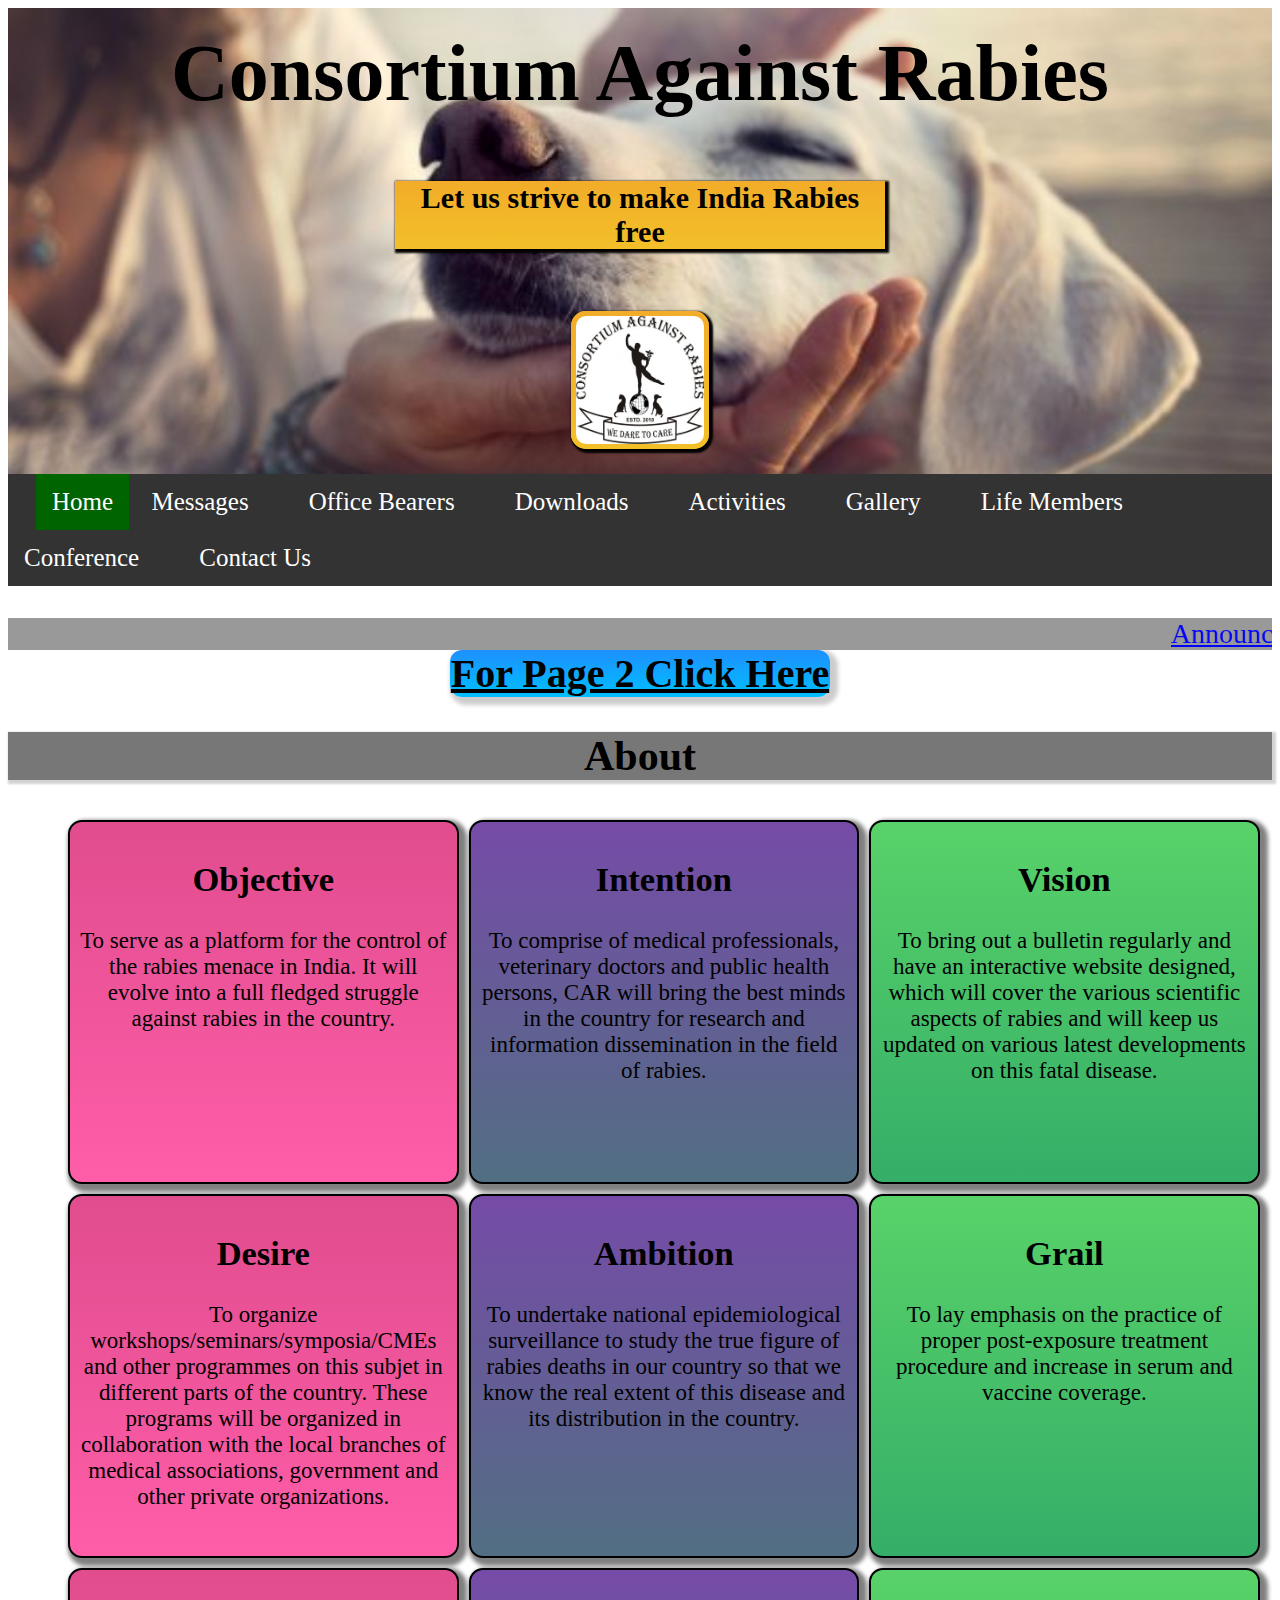
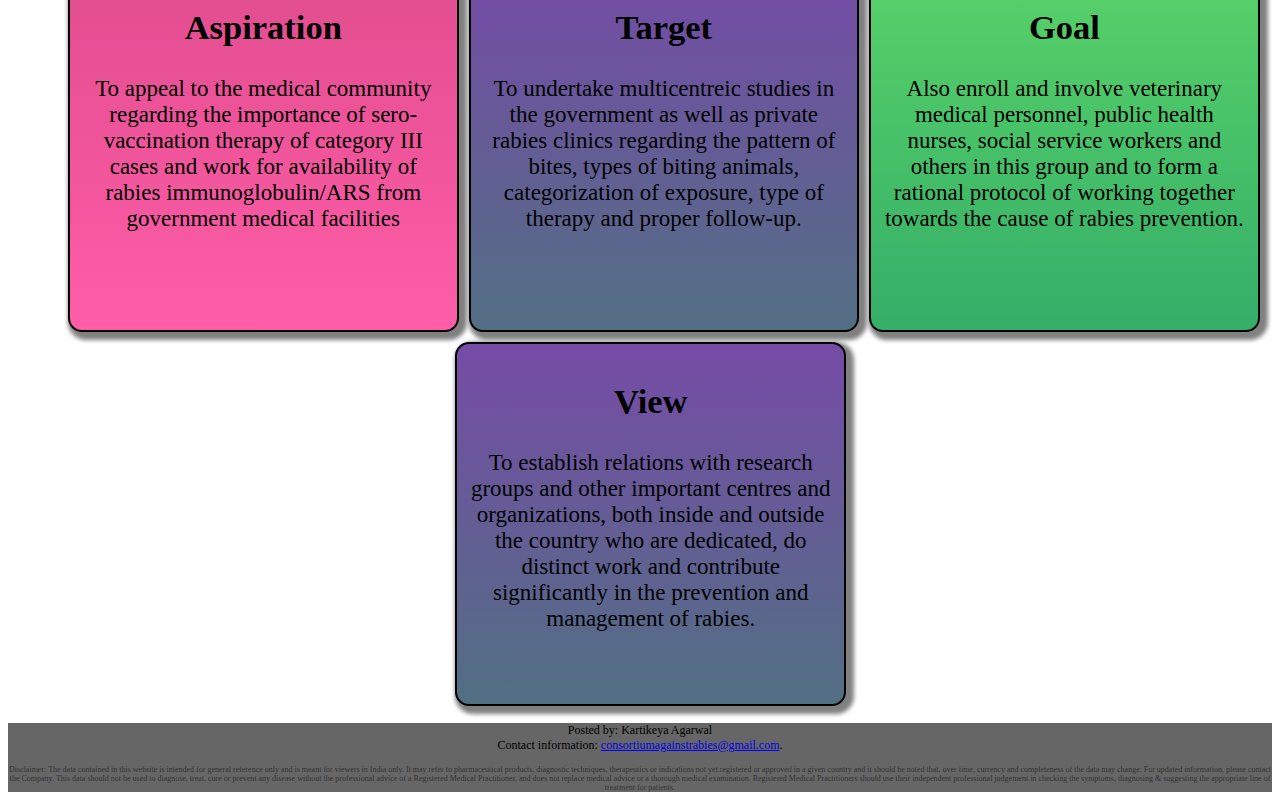
==== index.html @ d90f4df4 "College Project 1.0" ====
<!DOCTYPE html PUBLIC "-//W3C//DTD XHTML 1.0 Transitional//EN" "http://www.w3.org/TR/xhtml1/DTD/xhtml1-transitional.dtd">
<html>
    
    
    
<head>
<meta charset="utf-8" name="viewport" content="width=device-width, initial-scale=0.3">
    <link rel="shortcut icon" href="Logo.jpg">
<style>
body {
  font-size: 28px;
}

    
    
.navbar {
    overflow: hidden;
    background-color: #333;
    list-style-type: none;
    overflow: hidden;
    top: 0;
    z-index: 9999;
}

.navbar a {
    margin-left: 28px;
  float: left;
  font-size: 25px;
  color: white;
  text-align: center;
  padding: 14px 16px;
  text-decoration: none;
}

.dropdown {
  float: left;
  overflow: hidden;
}

.dropdown .dropbtn {
  font-size: 25px;  
  border: none;
  outline: none;
  color: white;
  padding: 14px 16px;
  background-color: inherit;
  font-family: inherit;
  margin: 0;
}

.navbar a:hover, .dropdown:hover .dropbtn {
  background-color: #000;
}

.dropdown-content {
  display: none;
  position: absolute;
  background-color: #333;
  min-width: 160px;
  box-shadow: 0px 8px 16px 0px rgba(0,0,0,0.2);
  z-index: 1;
}

.dropdown-content a {
  float: none;
    color:black;
    background-color: #333;
  color: white;
  padding: 12px 16px;
  text-decoration: none;
  display: block;
  text-align: left;
}

.dropdown-content a:hover {
  background-color: #555;
}

.dropdown:hover .dropdown-content {
  display: block;
}

.column {   
    margin: 5px;
    background-color: #B0E0E6; /* For browsers that do not support gradients */
    background-image: linear-gradient(rgba(51,204,51,0.7), rgba(0,153,51,0.7)); /* Standard syntax (must be last) */
    color:black;
    font-size: 23px;
    text-align: center;
    border: solid 2px;
    border-color: black;
    border-radius: 14px;
    float: left;
    width: 29%;
    box-shadow: 4px 4px 4px 4px gray;
    height:340px;
    padding: 10px;
    transition: transform .4s;
}
.column:hover{
        transform: scale(1.15);
}
.column2 {   
    margin: 5px;
    background-color: #9afd4f; /* For browsers that do not support gradients */
    background-image: linear-gradient(rgba(102,0,204,0.7),rgba(51,51,153,0.7)); /* Standard syntax (must be last) */
    color:black;
    font-size: 23px;
    text-align: center;
    border: solid 2px;
    border-color: black;
    border-radius: 14px;
    float: left;
    width: 29%;
    box-shadow: 4px 4px 4px 4px gray;
    height:340px;
    padding: 10px;
    transition: transform .4s;
}
.column2:hover{
        transform: scale(1.15);
}
.column1 {   
    margin: 5px;
    margin-left:60px;
    background-color: pink; /* For browsers that do not support gradients */
    background-image: linear-gradient(rgba(204,0,102,0.6), rgba(255,51,153,0.7)); /* Standard syntax (must be last) */
    color:black;
    text-align: center;
    font-size: 23px;
    border: solid 2px;
    border-color: black;
    border-radius: 14px;
    float: left;
    width: 29%;
    height:340px;
    box-shadow: 4px 4px 4px 4px gray;
    padding: 10px;
    transition: transform .4s;
}
    .column1:hover{
        transform: scale(1.15);
    }
    .column3 {   
    margin: 5px;
    margin-left:60px;
        background-color: #9afd4f;
    background-image: linear-gradient(rgba(102,0,204,0.7),rgba(51,51,153,0.7)); 
    color:black;
    text-align: center;
    font-size: 23px;
    border: solid 2px;
    border-color: black;
    border-radius: 14px;
    float:left;
    margin-left:35.4%;
    width: 29%;
    height:340px;
    box-shadow: 4px 4px 4px 4px gray;
    padding: 10px;
    transition: transform .4s;
}
.column3:hover{
        transform: scale(1.15);
    }
    
    

    
    
    
    
@media screen and (max-width:600px) {
  .column1 {
    width: 100%;
  }
}
/* Clear floats after the columns */
.row:after {
  content: "";
  display: table;
  clear: both;
}

/* Responsive layout - makes the three columns stack on top of each other instead of next to each other */
@media screen and (max-width:600px) {
  .column {
    width: 100%;
  }
}
</style>
    <link href="consortium%20website.css" rel="stylesheet">
    <title>Consortium Against Rabies</title>
</head>
    
    
    
    
    
<body>
<div class="header">
    <div class="head">
        <a class="heading" href="index.html">Consortium Against Rabies</a>
</div>
    <br>
    <p class="moto">Let us strive to make India Rabies free</p>
    <br>
    <img class="Logo" src="Logo.jpg" width="128" height="128">
</div>

<div class="navbar" >
    <a class="active" href="index.html">Home</a>
        
        
    <div class="dropdown">
    <button class="dropbtn">Messages 
      <i class="fa fa-caret-down"></i>
    </button>
    <div class="dropdown-content">
        <a href="#">Patron's Message</a>
      <a href="#">President's Message</a>
      <a href="#">Vice President's Message</a>
        <a href="#">Hony Secretory General's Message</a>
      <a href="#">Secretary's Message</a>
    </div>
  </div>
        
        
        <a href="#">Office Bearers</a>
        <a href="#">Downloads</a>
        <a href="#">Activities</a>
        <a href="#">Gallery</a>
        <a href="#">Life Members</a>
    
        <div class="dropdown">
            <button class="dropbtn">Conference
                <i class="fa fa-caret-down"></i>
            </button>
            <div class="dropdown-content">
                <a href="#">CARCON 2020</a>
            <a href="#">CARCON 2019</a>
            <a href="#">CARCON 2018</a>
            <a href="#">CARCON 2017</a>
            <a href="#">CARCON 2014</a>
            </div>
        </div>
    
        <a href="#">Contact Us</a>  
</div>
    <br>
<marquee bgcolor="#999" loop="-1"

scrollamount="12" width="100%"
         onmouseover="this.stop();"
        onmouseout="this.start();"> 
<a href="#" style="color: blue">Announcement of CARCON-2020 </a>&nbsp;&nbsp;&nbsp;&nbsp;&nbsp;<a href="#" style="color: blue"> Updated Guidelines for Animal Bite Management 2020</a>
    </marquee>
        <div class="RAY">
            <a href="RabiesAndYou.html" style="color:black">For Page 2 Click Here</a></div>
<div>
    <h2 class="abtus"><center>About</center></h2>
    </div>

<div class="row">
  <div class="column1">
    <h2>Objective</h2>
    <p>To serve as a platform for the control of the rabies menace in India. It will evolve into a full fledged struggle against rabies in the country.</p>
  </div>
  
  <div class="column2">
    <h2>Intention</h2>
    <p>To comprise of medical professionals, veterinary doctors and public health persons, CAR will bring the best minds in the country for research and information dissemination in the field of rabies.</p>
  </div>
  
  <div class="column">
    <h2>Vision</h2>
    <p>To bring out a bulletin regularly and have an interactive website designed, which will cover the various scientific aspects of rabies and will keep us updated on various latest developments on this fatal disease.</p>
  </div>
    <br>
  <div class="column1">
    <h2>Desire</h2>
    <p>To organize workshops/seminars/symposia/CMEs and other programmes on this subjet in different parts of the country. These programs will be organized in collaboration with the local branches of medical associations, government and other private organizations.</p>
    </div> 
  <div class="column2">
    <h2>Ambition</h2>
    <p>To undertake national epidemiological surveillance to study the true figure of rabies deaths in our country so that we know the real extent of this disease and its distribution in the country.
</p>
    </div>   
  <div class="column">
    <h2>Grail</h2>
    <p>To lay emphasis on the practice of proper post-exposure treatment procedure and increase in serum and vaccine coverage.</p>
    </div>
<div class="column1">
    <h2>Aspiration</h2>
    <p>To appeal to the medical community regarding the importance of sero-vaccination therapy of category III cases and work for availability of rabies immunoglobulin/ARS from government medical facilities</p>
    </div> 
  <div class="column2">
    <h2>Target</h2>
    <p> To undertake multicentreic studies in the government as well as private rabies clinics regarding the pattern of bites, types of biting animals, categorization of exposure, type of therapy and proper follow-up.
</p>
    </div>   
  <div class="column">
    <h2>Goal</h2>
    <p>Also enroll and involve veterinary medical personnel, public health nurses, social service workers and others in this group and to form a rational protocol of working together towards the cause of rabies prevention.</p>
    </div>
<div class="column3">
    <h2>View</h2>
    <p>To establish relations with research groups and other important centres and organizations, both inside and outside the country who are dedicated, do distinct work and contribute significantly in the prevention and management of rabies. </p>
    </div>
    
</div>
<footer class="footer">
  <p>Posted by: Kartikeya Agarwal<br>
  Contact information: <a href="mailto:consortiumagainstrabies@gmail.com">consortiumagainstrabies@gmail.com</a>.</p>
    <p class="disclamer">Disclaimer: The data contained in this website is intended for general reference only and is meant for viewers in India only. It may refer to pharmaceutical products, diagnostic techniques, therapeutics or indications not yet registered or approved in a given country and it should be noted that, over time, currency and completeness of the data may change. For updated information, please contact the Company. This data should not be used to diagnose, treat, cure or prevent any disease without the professional advice of a Registered Medical Practitioner, and does not replace medical advice or a thorough medical examination. Registered Medical Practitioners should use their independent professional judgement in checking the symptoms, diagnosing & suggesting the appropriate line of treatment for patients.</p>
</footer>
</body>
</html>
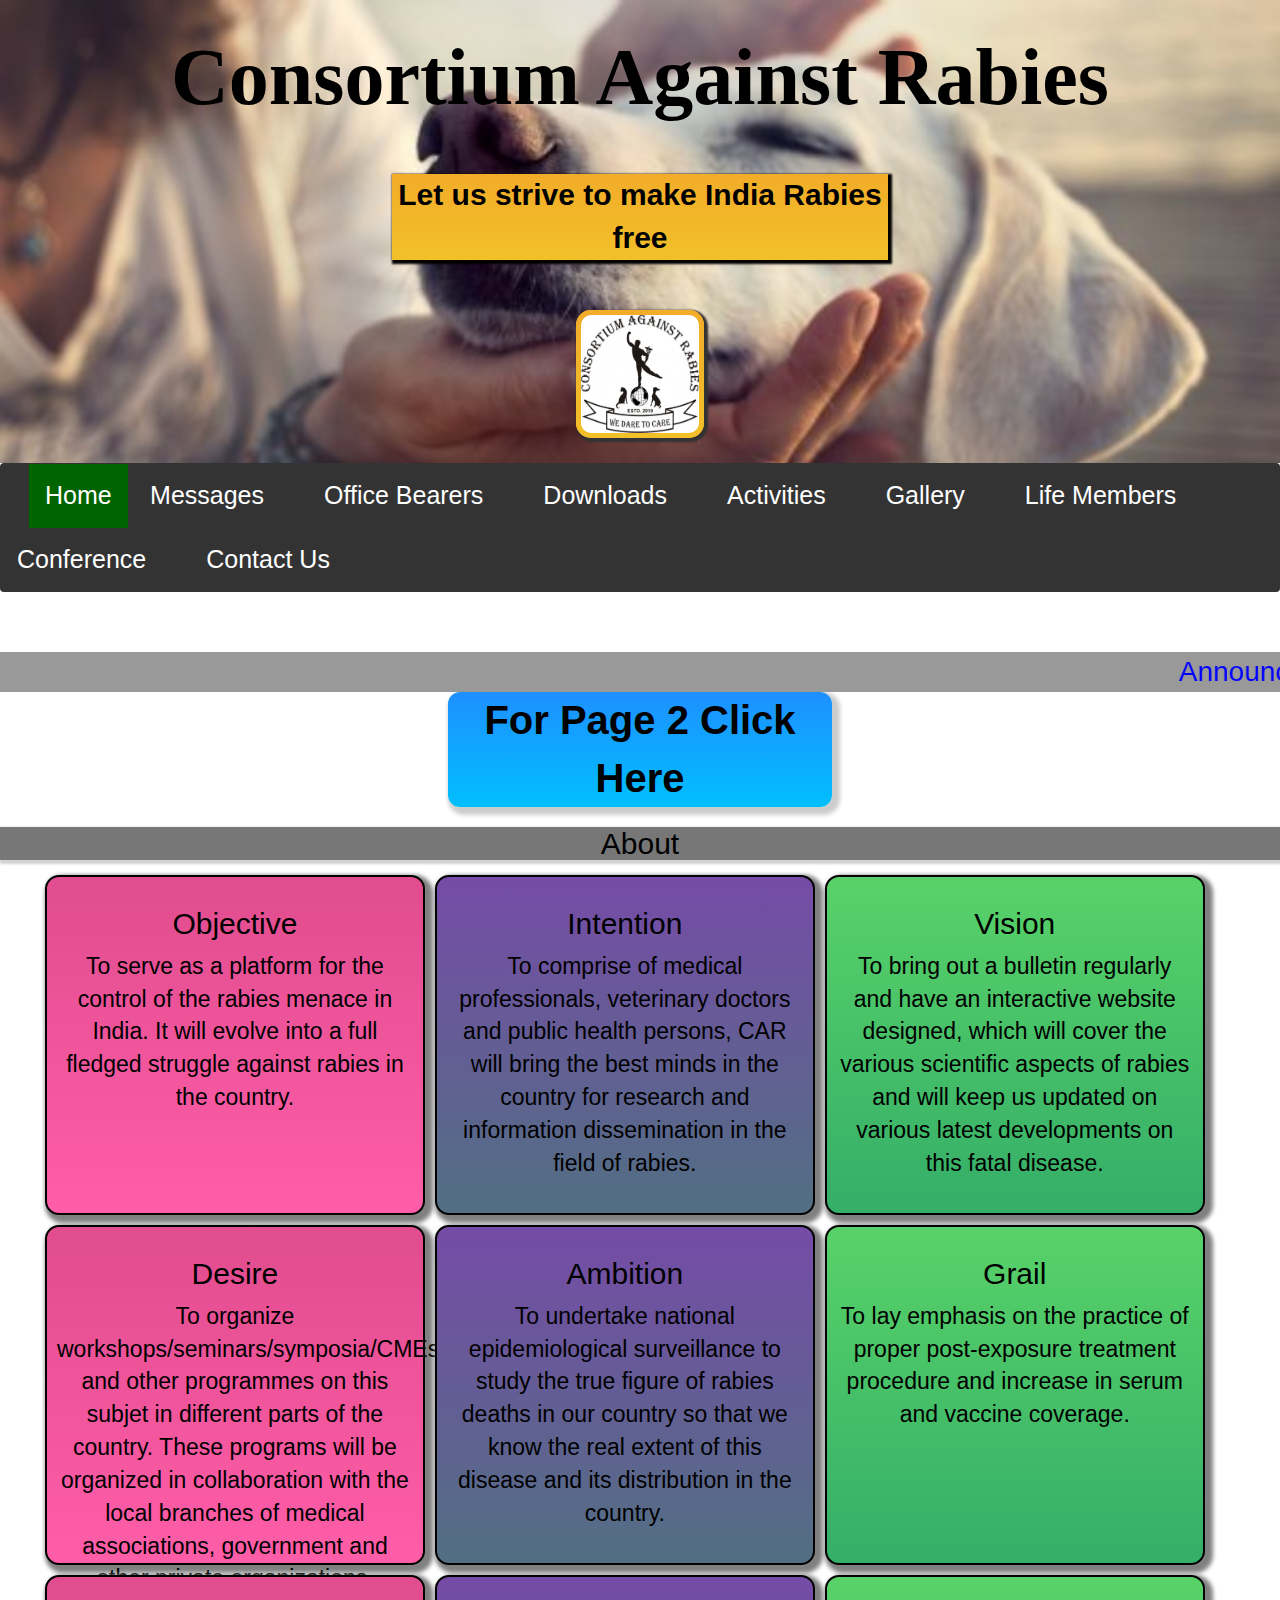
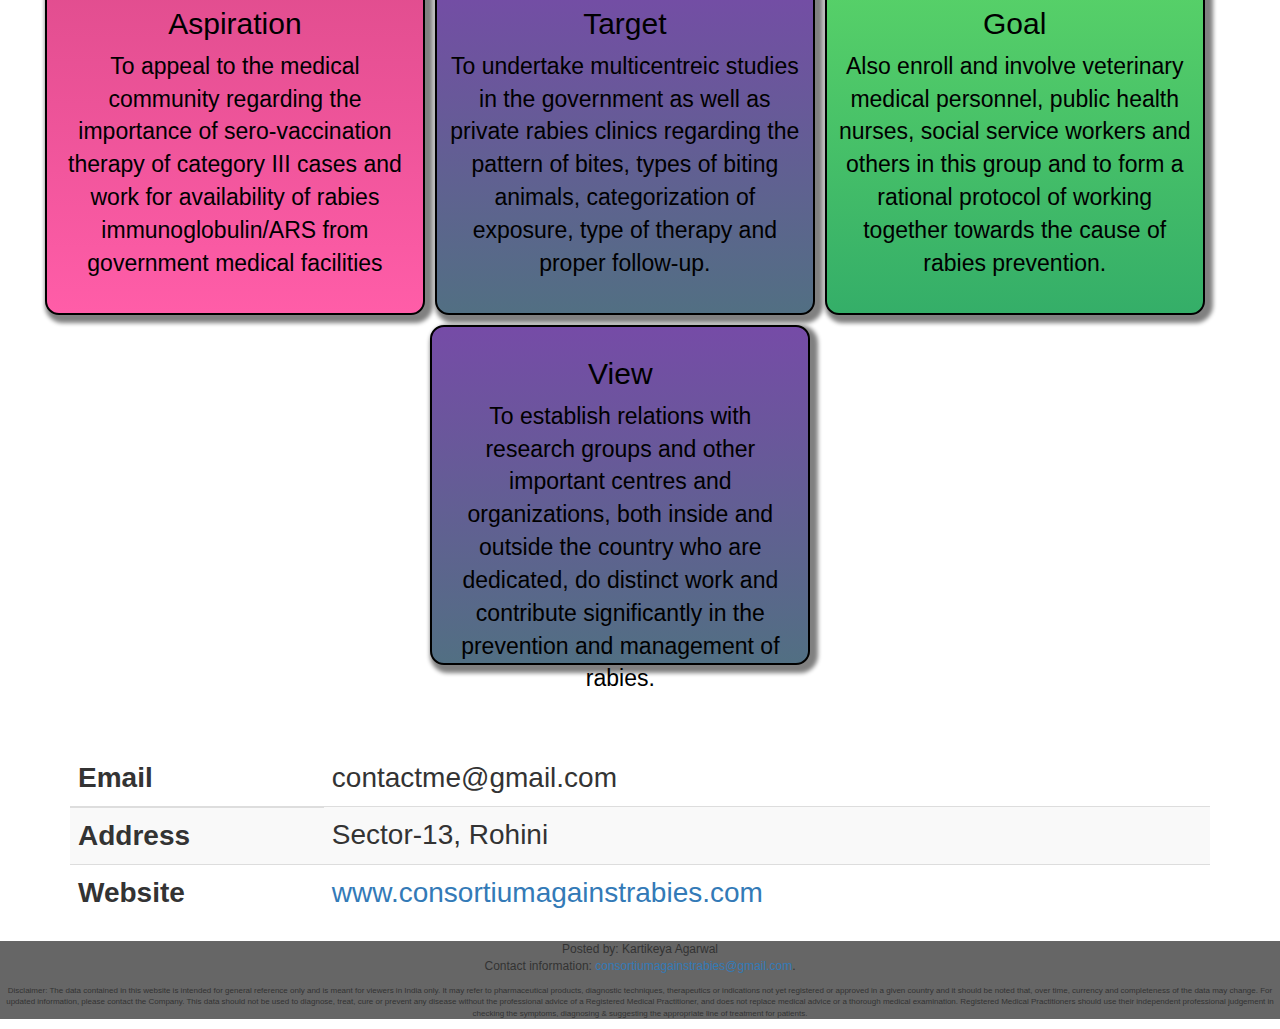
==== commit 0d114e9b: "table Included" ====
--- a/index.html
+++ b/index.html
@@ -6,6 +6,7 @@
 <head>
 <meta charset="utf-8" name="viewport" content="width=device-width, initial-scale=0.3">
     <link rel="shortcut icon" href="Logo.jpg">
+  <link rel="stylesheet" href="https://maxcdn.bootstrapcdn.com/bootstrap/3.4.1/css/bootstrap.min.css">
 <style>
 body {
   font-size: 28px;
@@ -153,7 +154,7 @@
     border-color: black;
     border-radius: 14px;
     float:left;
-    margin-left:35.4%;
+    margin-left:34%;
     width: 29%;
     height:340px;
     box-shadow: 4px 4px 4px 4px gray;
@@ -309,6 +310,28 @@
     </div>
     
 </div>
+    <br><br>
+<div class="container">
+  <table class="table table-striped">
+    <thead>
+      <tr>
+        <th>Email</th>
+        <td>contactme@gmail.com</td>
+      </tr>
+    </thead>
+    <tbody>
+      <tr>
+        <th>Address</th>
+        <td>Sector-13, Rohini</td>
+      </tr>
+      <tr>
+        <th>Website</th>
+        <td><a href="www.consortiumagainstrabies.com">www.consortiumagainstrabies.com</a></td>
+      </tr>
+    </tbody>
+  </table>
+</div>
+    
 <footer class="footer">
   <p>Posted by: Kartikeya Agarwal<br>
   Contact information: <a href="mailto:consortiumagainstrabies@gmail.com">consortiumagainstrabies@gmail.com</a>.</p>
